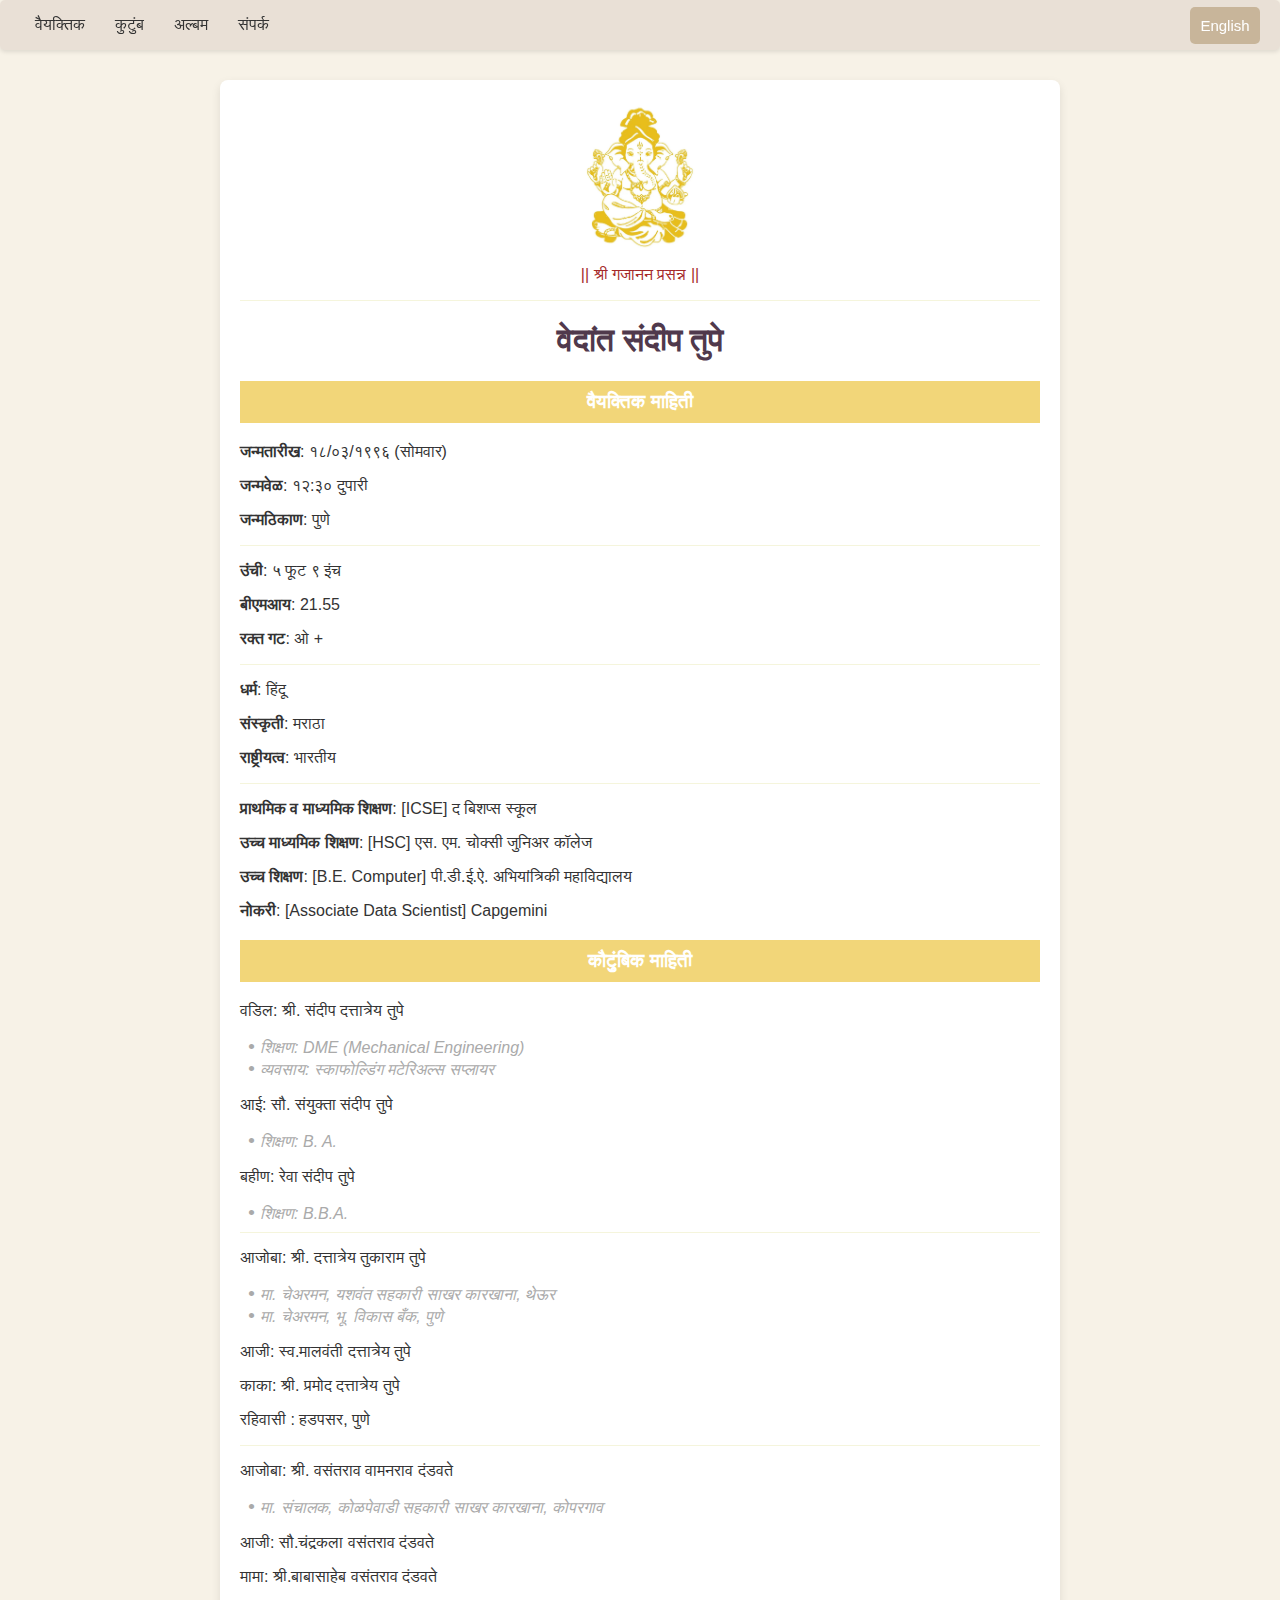
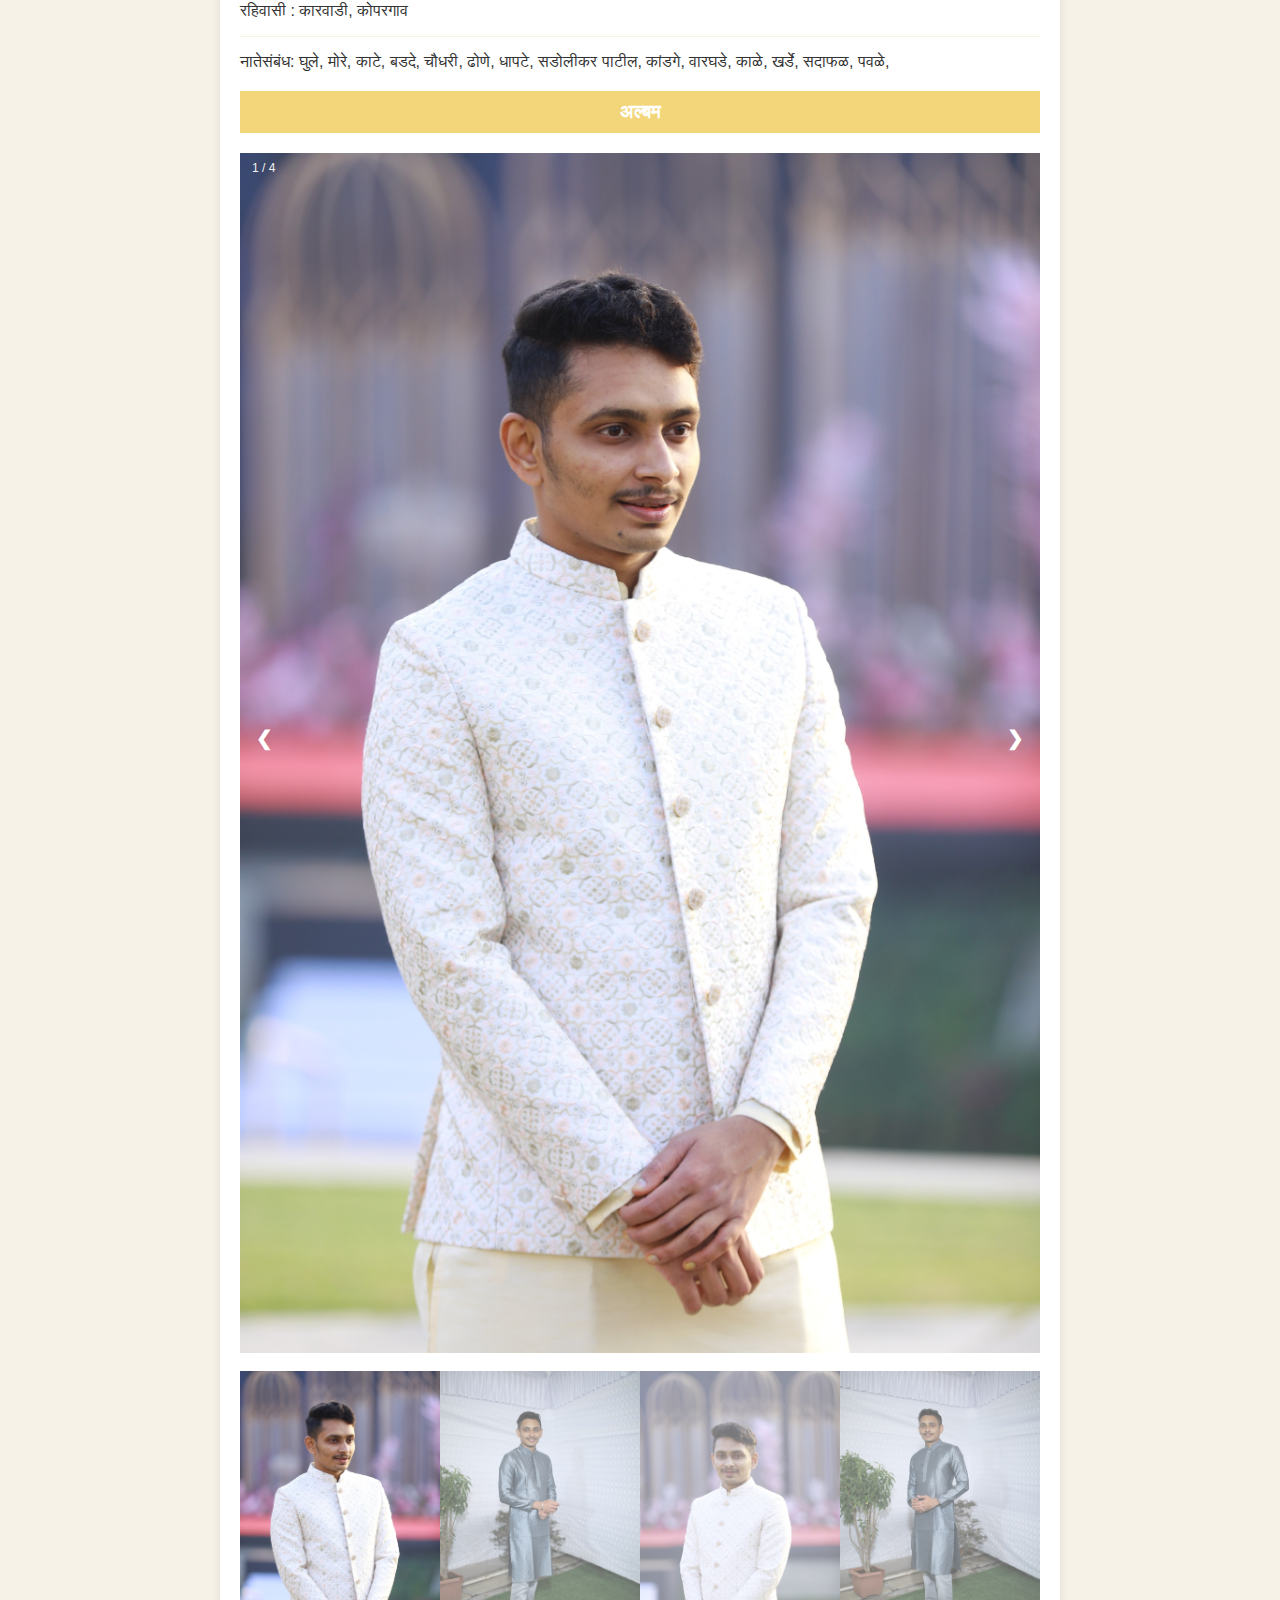
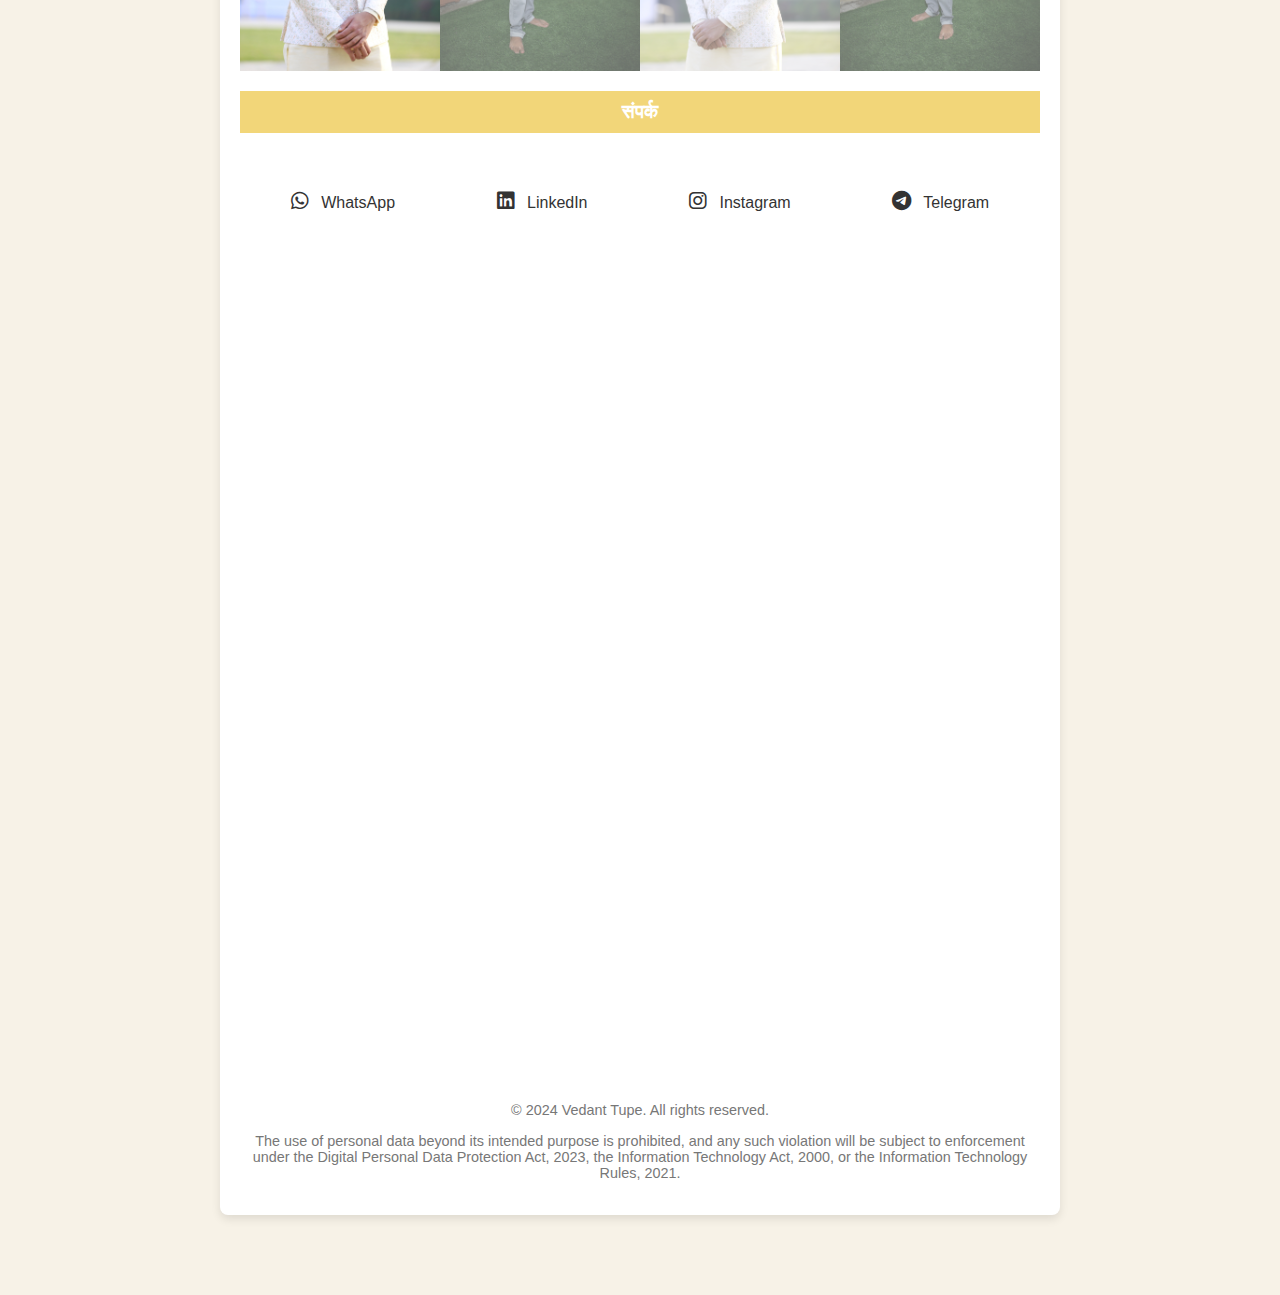
==== index.html @ 140f723b "INT: spacing" ====
<!DOCTYPE html>
<html lang="en">
<head>
    <meta charset="UTF-8">
    <meta name="viewport" content="width=device-width, initial-scale=1.0">
    <title>Biodata</title>

    <!-- Open Graph Tags -->
    <meta property="og:title" content="Vedant Sandeep Tupe">
    <meta property="og:description" content="Biodata Link">
    <meta property="og:image" content="https://github.com/vedanta-tupe/site/blob/main/resources/image1.jpeg">
    <meta property="og:url" content="https://vedanta-tupe.github.io/site/">
    <meta property="og:type" content="website">
    <!-- Fallback Tags for non Open Graph platforms-->
    <meta name="description" content="Vedant Tupe's Biodata">    
    
    <link rel="stylesheet" href="styles.css">
    <link rel="stylesheet" href="style-album.css">
    <link rel="stylesheet" href="https://cdnjs.cloudflare.com/ajax/libs/font-awesome/6.0.0-beta3/css/all.min.css">
</head>
<body>
<div class="container">
    <div class="bar-tabs">
        <!-- index.html -->
        <!-- <a class="tab" data-en="Home" data-mr="मुखपृष्ठ" href="index.html"></a>-->
        <a class="tab" data-en="Myself" data-mr="वैयक्तिक" href="#myself"></a>
        <a class="tab" data-en="Family" data-mr="कुटुंब" href="#family"></a>
        <a class="tab" data-en="Album" data-mr="अल्बम" href="#album"></a>
        <!--<a class="tab" data-en="Horoscope" data-mr="कुंडली" href="#horoscope"></a>-->
        <a class="tab" data-en="Contact" data-mr="संपर्क" href="#contact"></a>
        <button class="toggle-button" id="toggleButton">English</button>
        <!-- login.html -->
        <!--<a class="login" href="login.html">Login</a>-->

    </div>
    <div class="section-first">
        <!--Finalise the ganpati image, content and formats-->
        <img src="resources/ganpati7.jpg" alt="Ganpati" class="pic-ganpati">
        <p class="text-prasanna">|| श्री गजानन प्रसन्न ||</p>
        <hr>
        <h1 class="text-name" data-en="Vedant Sandeep Tupe" data-mr="वेदांत संदीप तुपे"></h1>
    </div>
    <div class="sections" id="myself">
        <h3 data-en="Personal Details" data-mr="वैयक्तिक माहिती"></h3>
        <p data-en="<strong>Date Of Birth</strong>: 18/03/1996 (Monday)"
           data-mr="<strong>जन्मतारीख</strong>: १८/०३/१९९६ (सोमवार)"></p>
        <p data-en="<strong>Time Of Birth</strong>: 12:30 PM" data-mr="<strong>जन्मवेळ</strong>: १२:३० दुपारी"></p>
        <p data-en="<strong>Place Of Birth</strong>: Pune" data-mr="<strong>जन्मठिकाण</strong>: पुणे"></p>
        <hr>
        <p data-en="<strong>Height</strong>: 5ft 9in" data-mr="<strong>उंची</strong>: ५ फूट ९ इंच"></p>
        <p data-en="<strong>BMI</strong>: 21.55" data-mr="<strong>बीएमआय</strong>: 21.55"></p>
        <p data-en="<strong>Blood Group</strong>: O+" data-mr="<strong>रक्त गट</strong>: ओ +"></p>
        <hr>
        <p data-en="<strong>Religion</strong>: Hindu" data-mr="<strong>धर्म</strong>: हिंदू"></p>
        <p data-en="<strong>Culture</strong>: Maratha" data-mr="<strong>संस्कृती</strong>: मराठा"></p>
        <p data-en="<strong>Nationality</strong>: Indian" data-mr="<strong>राष्ट्रीयत्व</strong>: भारतीय"></p>
        <hr>
        <p data-en="<strong>Primary & Secondary Education</strong>: [ICSE] The Bishop's School"
           data-mr="<strong>प्राथमिक व माध्यमिक शिक्षण</strong>: [ICSE] द बिशप्स स्कूल"></p>
        <p data-en="<strong>Higher Secondary Education</strong>: [HSC] S.M. Choksey Jr. College"
           data-mr="<strong>उच्च माध्यमिक शिक्षण</strong>: [HSC] एस. एम. चोक्सी जुनिअर कॉलेज"></p>
        <p data-en="<strong>Degree</strong>: [B.E. Computer] PDEA College of Engineering"
           data-mr="<strong>उच्च शिक्षण</strong>: [B.E. Computer] पी.डी.ई.ऐ. अभियांत्रिकी महाविद्यालय "></p>
        <p data-en="<strong>Job</strong>: [Associate Data Scientist] Capgemini"
           data-mr="<strong>नोकरी</strong>: [Associate Data Scientist] Capgemini"></p>
        <!--Centre the format or align with 2 columns properly-->
    </div>
    <div class="sections" id="family">
        <h3 data-en="Family Details" data-mr="कौटुंबिक माहिती"></h3>
        <!--Add Occupations or entitlements for below-->
        <p data-en="Father: Mr. Sandeep Dattatreya Tupe" data-mr="वडिल: श्री. संदीप दत्तात्रेय तुपे"></p>
        <p class="position" data-en="Education: D.M.E. (Mechanical Engineering)"
           data-mr="शिक्षण: DME (Mechanical Engineering)"></p>
        <p class="position" data-en="Business: Scaffolding materials supplier"
           data-mr="व्यवसाय: स्काफोल्डिंग मटेरिअल्स सप्लायर"></p>
        <p data-en="Mother: Mrs. Sanyukta Sandeep Tupe" data-mr="आई: सौ. संयुक्ता संदीप तुपे"></p>
        <p class="position" data-en="Education: B. A." data-mr="शिक्षण: B. A."></p>
        <p data-en="Sister: Reva Sandeep Tupe" data-mr="बहीण: रेवा संदीप तुपे"></p>
        <p class="position" data-en="Education: B.B.A." data-mr="शिक्षण: B.B.A."></p>
        <hr>
        <p data-en="Grandfather: Mr. Dattatreya Tukaram Tupe" data-mr="आजोबा: श्री. दत्तात्रेय तुकाराम तुपे"></p>
        <p class="position" data-en="Former Chairman, Yashwant Sahakari Sakhar Karkhana, Theur"
           data-mr="मा. चेअरमन, यशवंत सहकारी साखर कारखाना, थेऊर"></p>
        <p class="position" data-en="Former Chairman, Bhu. Vikas Bank, Pune"
           data-mr="मा. चेअरमन, भू. विकास बँक, पुणे"></p>
        <p data-en="Grandmother: Late Malavanti Dattatreya Tupe" data-mr="आजी: स्व.मालवंती दत्तात्रेय तुपे"></p>
        <p data-en="Uncle: Mr. Pramod Dattatreya Tupe" data-mr="काका: श्री. प्रमोद दत्तात्रेय तुपे"></p>
        <p data-en="Resident: Hadapsar, Pune" data-mr="रहिवासी : हडपसर, पुणे"></p>
        <hr>
        <p data-en="Grandfather: Mr. Vasantrao Vamanrao Dandwate" data-mr="आजोबा: श्री. वसंतराव वामनराव दंडवते"></p>
        <p class="position" data-en="Former Director, Kolpewadi Sahakari Sakhar Karkhana, Kopergaon"
           data-mr="मा. संचालक, कोळपेवाडी सहकारी साखर कारखाना, कोपरगाव "></p>
        <p data-en="Grandmother: Mrs. Chandrakala Vasantrao Dandwate" data-mr="आजी: सौ.चंद्रकला वसंतराव दंडवते"></p>
        <p data-en="Uncle: Mr. Babasaheb Vasantrao Dandwate" data-mr="मामा: श्री.बाबासाहेब वसंतराव दंडवते"></p>
        <p data-en="Resident: Karwadi, Kopergaon" data-mr="रहिवासी : कारवाडी, कोपरगाव"></p>
        <hr>
        <!--<p data-en="Relatives: Ghule, More, Kate, Badade, Chaudhari, Dhone, Dhapte, Sadolikar Patil, Kandage, Warghade, Kale, Kharde, Sadaphal"
           data-mr="नातेसंबंध: घुले, मोरे, काटे, बडदे, चौधरी, ढोणे, धापटे, सडोलीकर पाटील, कांडगे, वारघडे, काळे, खर्डे, सदाफळ"></p>-->

        <p id="englishText" style="display:none;">Relatives:
            <span class="relative" title="Manjari, Pune">Ghule</span>,
            <span class="relative" title="Kothrud, Pune"> More</span>,
            <span class="relative" title="Dapodi, Pune"> Kate</span>,
            <span class="relative" title="Hadapsar, Pune"> Badade</span>,
            <span class="relative" title="Golegaon, Pune"> Chaudhari</span>,
            <span class="relative" title="Market Yard, Pune"> Dhone</span>,
            <span class="relative" title="Kalas, Pune"> Dhapte</span>,
            <span class="relative" title="Kolhapur"> Sadolikar Patil</span>,
            <span class="relative" title="Saswad, Pune"> Kandage</span>,
            <span class="relative" title="Wagholi, Pune"> Warghade</span>,
            <span class="relative" title="Mahegaon, Kopergaon, A. Nagar"> Kale</span>,
            <span class="relative" title="Kolhar, A. Nagar"> Kharde</span>,
            <span class="relative" title="Rahata, A. Nagar"> Sadaphal</span>,
            <span class="relative" title="Peth, Pune"> Pawale</span>,
        </p>
        <p id="marathiText">नातेसंबंध:
            <span class="relative" title="मांजरी, पुणे">घुले</span>,
            <span class="relative" title="कोथरूड, पुणे"> मोरे</span>,
            <span class="relative" title="दापोडी, पुणे"> काटे</span>,
            <span class="relative" title="हडपसर, पुणे"> बडदे</span>,
            <span class="relative" title="गोलेगाव, पुणे"> चौधरी</span>,
            <span class="relative" title="मार्केट यार्ड, पुणे"> ढोणे</span>,
            <span class="relative" title="कळस, पुणे"> धापटे</span>,
            <span class="relative" title="कोल्हापूर"> सडोलीकर पाटील</span>,
            <span class="relative" title="सासवड, पुणे"> कांडगे</span>,
            <span class="relative" title="वाघोली, पुणे"> वारघडे</span>,
            <span class="relative" title="माहेगाव, कोपरगाव, अ.नगर"> काळे</span>,
            <span class="relative" title="कोल्हार, अ.नगर"> खर्डे</span>,
            <span class="relative" title="राहता, अ.नगर"> सदाफळ</span>,
            <span class="relative" title="पेठ, पुणे"> पवळे</span>,
        </p>

    </div>
    <div class="sections" id="album">
        <h3 data-en="Album" data-mr="अल्बम"></h3>
        <div class="container1">
            <!-- Slide 1 -->
            <div class="mySlides">
                <div class="numbertext">1 / 4</div>
                <img src="resources/image1.jpeg" style="width:100%">
            </div>

            <!-- Slide 2 -->
            <div class="mySlides">
                <div class="numbertext">2 / 4</div>
                <img src="resources/image2.jpeg" style="width:100%">
            </div>

            <!-- Slide 3 -->
            <div class="mySlides">
                <div class="numbertext">3 / 4</div>
                <img src="resources/image3.jpeg" style="width:100%">
            </div>

            <!-- Slide 4 -->
            <div class="mySlides">
                <div class="numbertext">4 / 4</div>
                <img src="resources/image4.jpeg" style="width:100%">
            </div>

            <a class="prev" onclick="plusSlides(-1)">❮</a>
            <a class="next" onclick="plusSlides(1)">❯</a>
            <br>
            <!-- Thumbnails for navigation -->
            <div class="row">
                <div class="column">
                    <img class="demo cursor" src="resources/image1.jpeg" style="width:100%" onclick="currentSlide(1)"
                         alt="Image 1">
                </div>
                <div class="column">
                    <img class="demo cursor" src="resources/image2.jpeg" style="width:100%" onclick="currentSlide(2)"
                         alt="Image 2">
                </div>
                <div class="column">
                    <img class="demo cursor" src="resources/image3.jpeg" style="width:100%" onclick="currentSlide(3)"
                         alt="Image 3">
                </div>
                <div class="column">
                    <img class="demo cursor" src="resources/image4.jpeg" style="width:100%" onclick="currentSlide(4)"
                         alt="Image 4">
                </div>
            </div>
        </div>
        <!-- Slider cyclical photos, use waterstamp. ref https://www.w3schools.com/howto/howto_js_slideshow_gallery.asp -->
    </div>

    <div class="sections" id="horoscope" style="display:none">
        <h3 data-en="Horoscope" data-mr="कुंडली"></h3>
        <img src="resources/blank-kundli.jfif" alt="Kundli" class="pic-kundli">
        <p data-en="Kundli details..." data-mr="कुंडली माहिती..."></p>
        <a href="kundli.pdf" class="download-button" download>Download Kundli PDF</a>
    </div>
    <div class="sections" id="contact">
        <h3 data-en="Contact" data-mr="संपर्क"></h3>
        <br>
        <div class="contact-links">
            <!-- Fill in the correct deatils -->
            <a class="contactType" href="https://api.whatsapp.com/send?phone=9172782969" target="_blank">
                <i class="fab fa-whatsapp"></i> WhatsApp
            </a>
            <a class="contactType" href="https://www.linkedin.com/in/vedantatupe" target="_blank">
                <i class="fab fa-linkedin"></i> LinkedIn
            </a>
            <a class="contactType" href="https://www.instagram.com/vedantatupe" target="_blank">
                <i class="fab fa-instagram"></i> Instagram
            </a>
            <a class="contactType" href="https://t.me/vedantatupe" target="_blank">
                <i class="fab fa-telegram"></i> Telegram
            </a>
        </div>
        <br>
        <iframe src="https://docs.google.com/forms/d/e/1FAIpQLSetm9siNiw0aUbCaxcYXXR41TfPtccTXRQsixrvurjeluK1rg/viewform?usp=sf_link"
                width=100% height="828" frameborder="0" marginheight="0" marginwidth="0">Loading…
        </iframe>
        <!--Add a comment or send a message box, which will eventually send a mail -->
    </div>

    <footer>
        <p>&copy; 2024 Vedant Tupe. All rights reserved.</p>
        <p>The use of personal data beyond its intended purpose is prohibited, and any such violation will be subject to
            enforcement under the Digital Personal Data Protection Act, 2023, the Information Technology Act, 2000, or
            the Information Technology Rules, 2021.</p>
    </footer>
</div>
<script src="script-album.js"></script>
<script src="script-language.js"></script>
</body>
</html>
---- styles.css ----
body {
    font-family: Arial, sans-serif;
    background-color: #f7f2e7; /* Cream background */
    color: #333;
    margin: 0;
    padding: 0;
}

.section-first {
    text-align: center;
    margin-bottom: 20px; /* Space below the top image */
}

.pic-ganpati {
    width: auto;
    height: 150px;
}

.pic-kundli {
    display: block;
    margin-left: auto;
    margin-right: auto;
    width: auto;
    height: 200px;
}

.bar-tabs {
    display: flex;
    justify-content: space-between;
    align-items: center; /* Center align items vertically */
    background-color: #e9e0d6;
    padding: 15px 20px; /* Increased padding for a better look */
    border-radius: 5px;
    position: fixed;
    top: 0;
    left: 0;
    right: 0;
    z-index: 1000;
    box-shadow: 0 2px 4px rgba(0, 0, 0, 0.1);
    height: 20px;
}

.container {
    max-width: 800px;
    margin: 80px auto; /* Add top margin for fixed tab bar */
    padding: 20px;
    background-color: #fff; /* White background for content */
    border-radius: 8px;
    box-shadow: 0 4px 10px rgba(0, 0, 0, 0.1);
}

.tab {
    cursor: pointer;
    padding: 10px 15px;
    text-decoration: none;
    color: #333;
    transition: background-color 0.3s, color 0.3s;
    border-radius: 5px; /* Rounded corners for tabs */
}

.tab:hover {
    background-color: #d1c4b2; /* Light brown on hover */
    color: #000; /* Darker text on hover for contrast */
}

.login {
    font: 15px Arial, sans-serif;
    margin-left: 10px;
    background-color: #c8b59a; /* Beige background for login button */
    color: white;
    padding: 10px 15px;
    border-radius: 5px;
    transition: background-color 0.3s;
    text-decoration: none;
}

.login:hover {
    background-color: #b59e86; /* Slightly darker beige on hover */
}

.toggle-button {
    font: 15px Arial, sans-serif;
    background-color: #c8b59a; /* Beige background for toggle button */
    height: 37px;
    width: 70px;
    text-align: center;
    color: white;
    border: none;
    border-radius: 5px;
    cursor: pointer;
    transition: background-color 0.3s;
    margin-left: auto;
}

.toggle-button:hover {
    background-color: #b59e86; /* Slightly darker beige on hover */
}

.sections {
    margin-bottom: 20px;
    padding-top: 60px; /* Adjust this value based on the height of your tab bar */
    margin-top: -60px; /* Negative margin to pull the section up */
}

h3 {
    background-color: #F2D679;  /* Background color */
    color: white;               /* White text */
    padding: 10px 15px;         /* Add some padding for spacing */
    margin: 0;                  /* Remove margin to keep the layout tight */

    display: flex;              /* Enable flexbox for centering */
    align-items: center;        /* Vertically center the text */
    justify-content: center;    /* Horizontally center the text */
    height: 22px;               /* Set a fixed height for the bar */

    margin-bottom: 20px;        /* Add space below the bar */
}

.download-button {
    display: inline-block;
    padding: 10px 15px;
    background-color: #e0b48e; /* Light beige color */
    color: white;
    text-decoration: none;
    border-radius: 5px;
    margin-top: 10px;
    transition: background-color 0.3s, transform 0.3s;
}

.download-button:hover {
    background-color: #d1a376; /* Darker beige on hover */
    transform: scale(1.05); /* Slightly enlarge button on hover */
}

footer {
    text-align: center;
    margin-top: 20px;
    font-size: 0.9em;
    color: #777; /* Lighter color for footer */
}
.contact-links {
    display: flex;
    justify-content: space-around; /* Space out the links equally */
    align-items: center; /* Center items vertically */
    margin: 20px 0; /* Optional margin for spacing above and below */
}

.contactType {
    text-decoration: none;
    color: #333; /* Change to your desired color */
    font-size: 16px; /* Adjust the font size as needed */
}

.contactType i {
    margin-right: 8px; /* Space between icon and text */
    font-size: 20px; /* Adjust icon size */
}

.contactType:hover {
    color: #0073e6; /* Change to a different color on hover */
    text-decoration: underline; /* Underline on hover */
    transform: scale(1.05); /* Slightly enlarge on hover */
}

.text-prasanna {
    color: brown;
}

.text-name {
    color: #50394c;
}

.position {
  font-style: italic;              /* Italicize the text */
  color: #aaa;                     /* Lighter gray color */
  margin: 0;                   /* Remove extra space */
  padding: 0;
}
.position::before {
  content: "• ";                    /* Add the bullet symbol */
  margin-left: 8px;                /* Space between text and bullet */
  color: #aaa;                     /* Same light gray color for the bullet */
  font-size: 1.2em;                /* Slightly larger bullet */
}

hr {
  border: 0;
  height: 1px; /* Thin height */
  background-color: beige; /* Yellow color */
}

.relative {
  cursor: pointer; /* Changes the cursor to indicate hoverable text */
}

.relative:hover {
  text-decoration: underline;
  color: purple; /* Change text color on hover */
}
---- style-album.css ----
img {
  vertical-align: middle;
}

.container1 {
  position: relative;
}

/* Hide the slides by default */
.mySlides {
  display: none;
}

/* Slideshow images */
.mySlides img {
  width: 100%; /* Ensure images fill the container width */
  height: 80%; /* Set a fixed height for the main image */
  object-fit: cover; /* Maintain aspect ratio while cropping the image */
}

/* Styling for next & previous buttons */
.prev,
.next {
  cursor: pointer;
  position: absolute;
  top: 40%;
  width: auto;
  padding: 16px;
  margin-top: -50px;
  color: white;
  font-weight: bold;
  font-size: 20px;
  border-radius: 0 3px 3px 0;
  user-select: none;
  -webkit-user-select: none;
}

/* Position "next" button to the right */
.next {
  right: 0;
  border-radius: 3px 0 0 3px;
}

.prev:hover, .next:hover {
  background-color: rgba(0, 0, 0, 0.8);
}

/* Number text (e.g. 1/4) */
.numbertext {
  color: #f2f2f2;
  font-size: 12px;
  padding: 8px 12px;
  position: absolute;
  top: 0;
}

/* Clearfix for the row */
.row:after {
  content: "";
  display: table;
  clear: both;
}

/* Four columns for the thumbnails */
.column {
  float: left;
  width: 25%; /* Adjust for 4 columns */
}

/* Thumbnail image size */
.demo {
  width: 100%; /* Fill the column width */
  height: 100%; /* Fixed height for uniform thumbnails */
  object-fit: cover; /* Maintain aspect ratio, crop images if necessary */
  opacity: 0.6; /* Set opacity for normal state */
}

.active, .demo:hover {
  opacity: 1; /* Highlight active or hovered thumbnail */
}
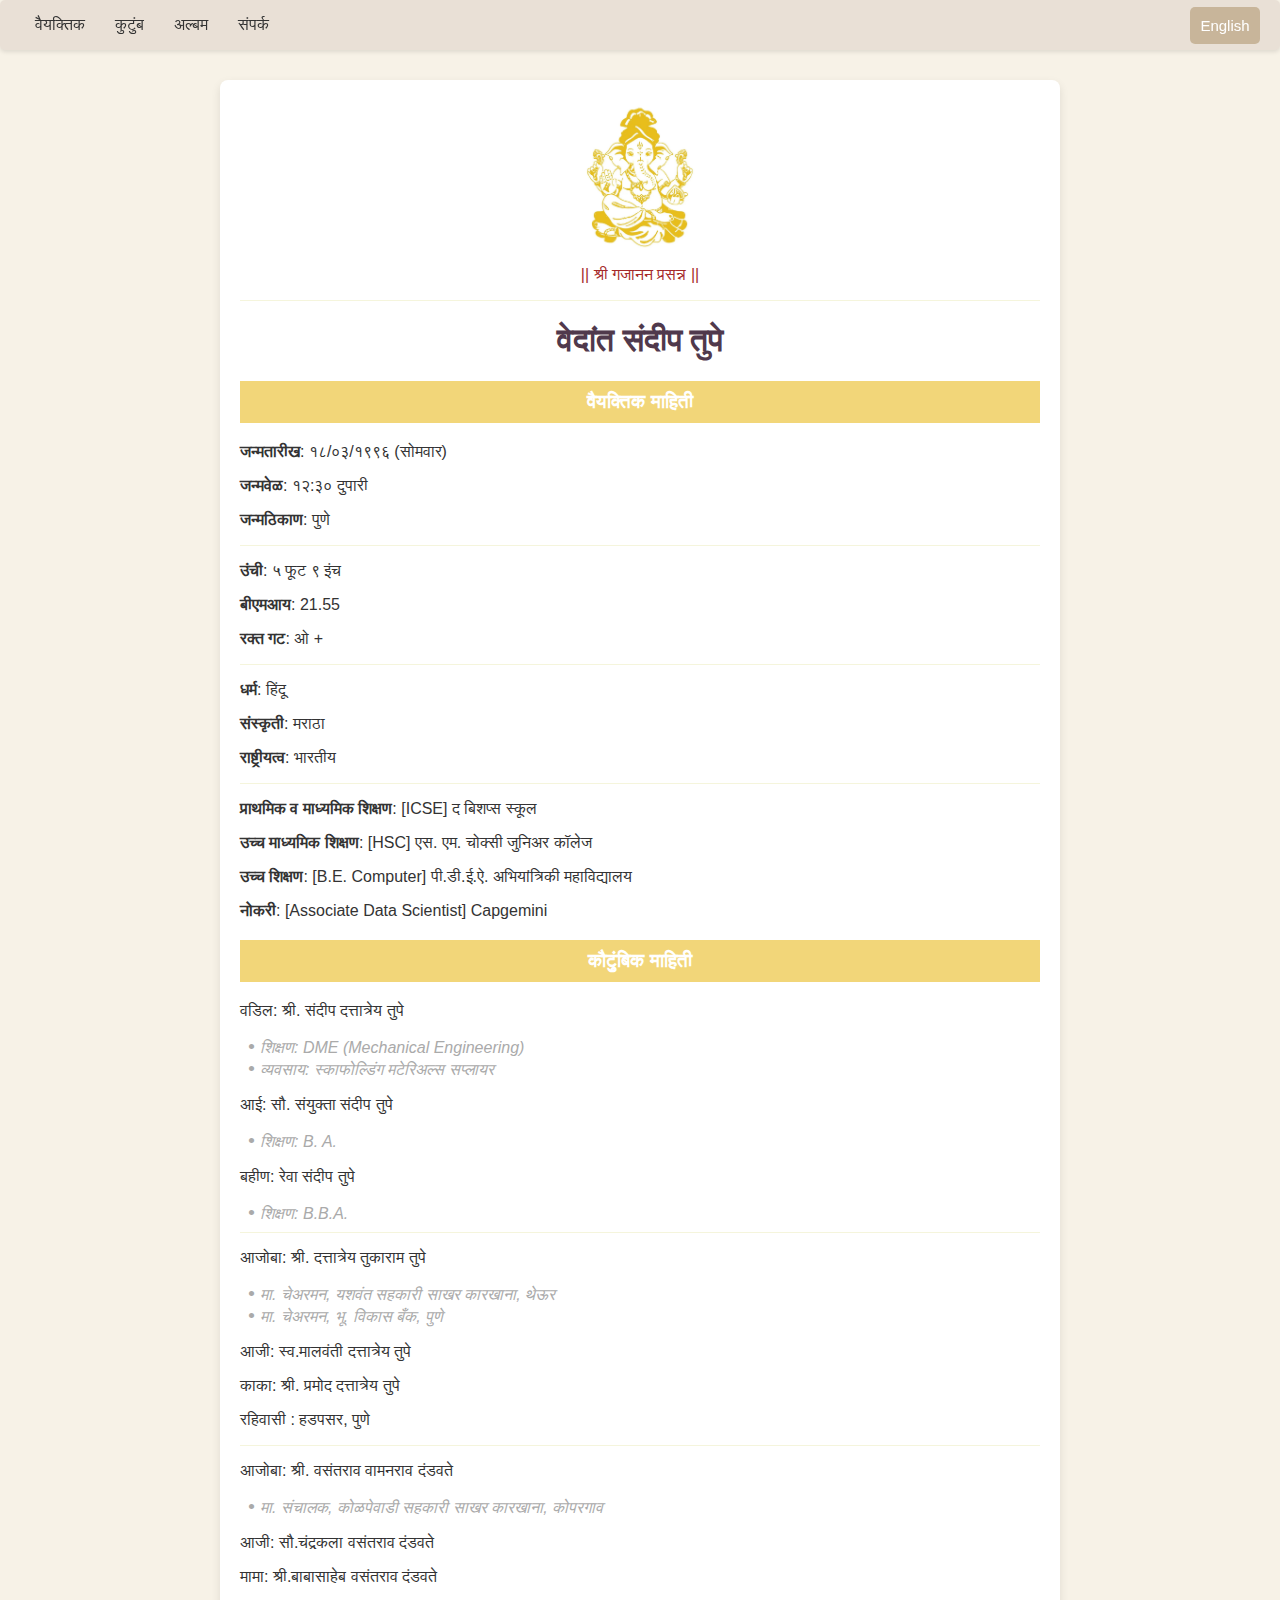
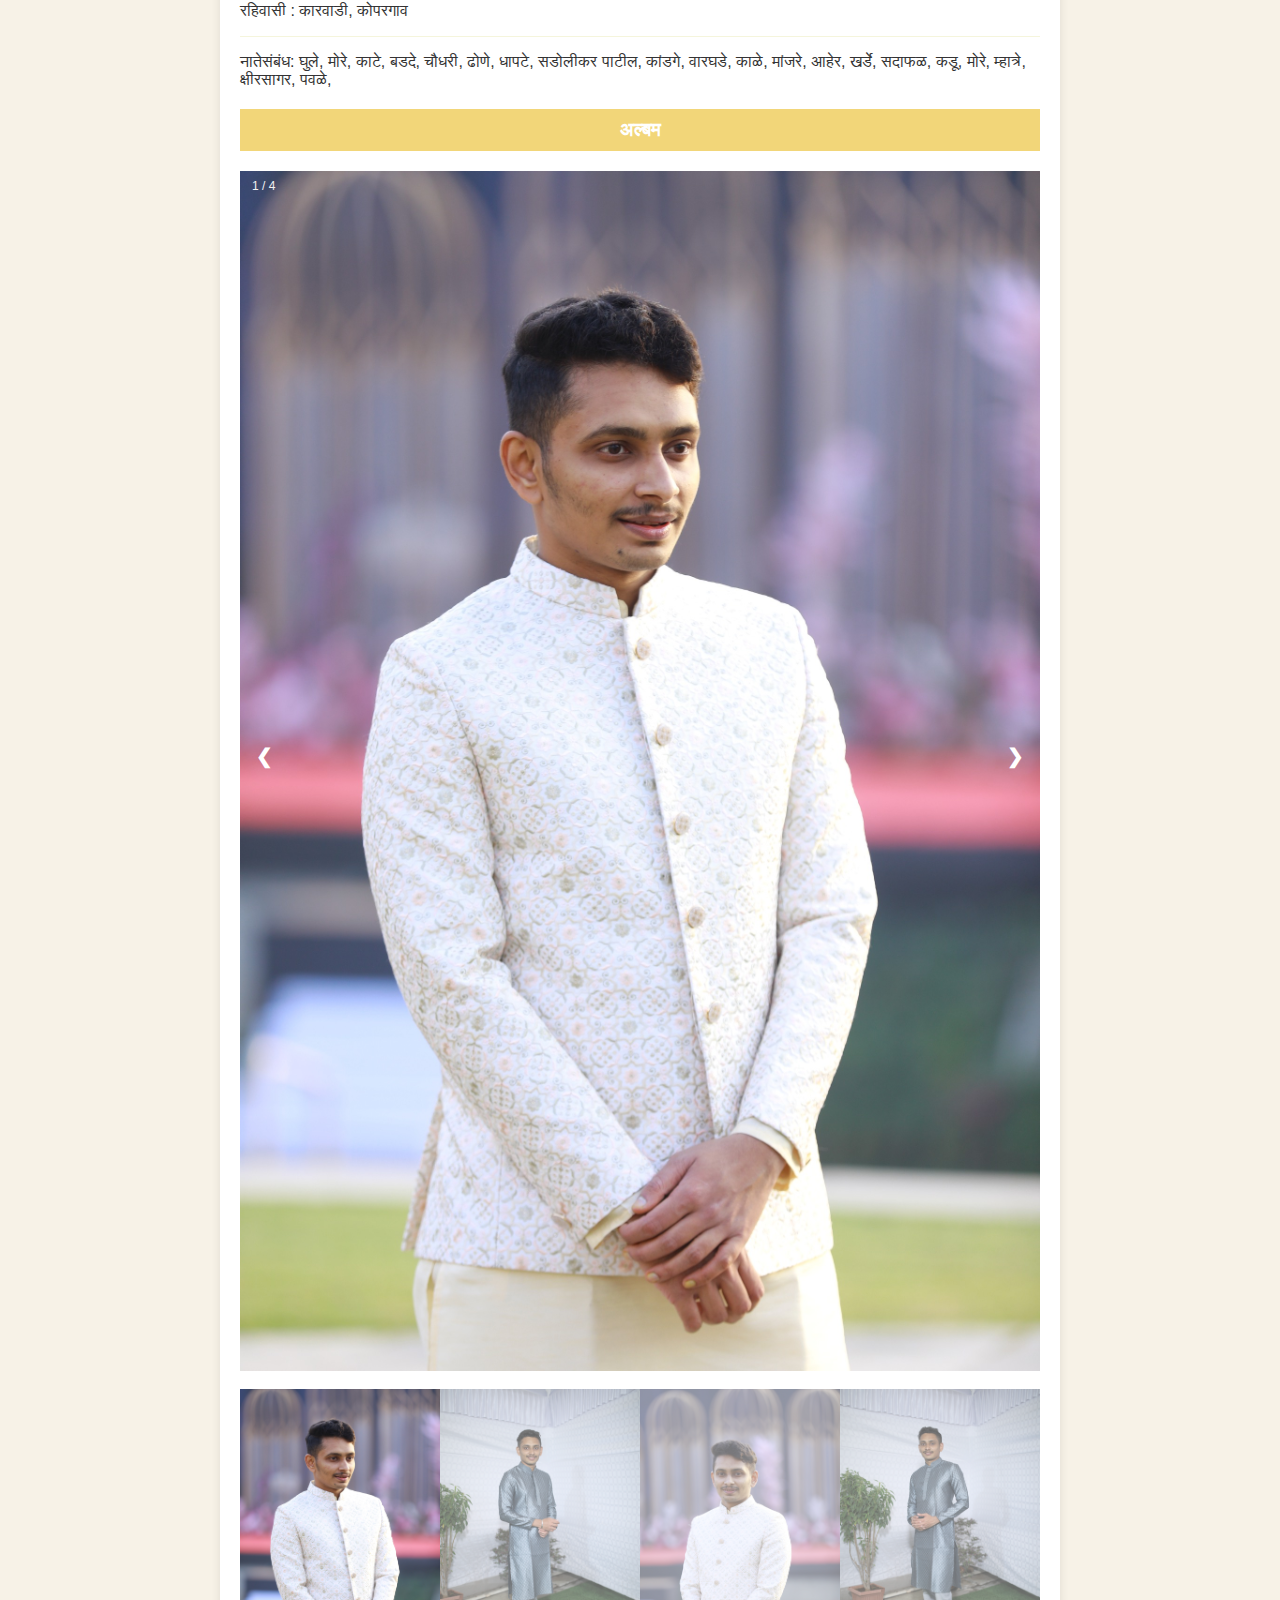
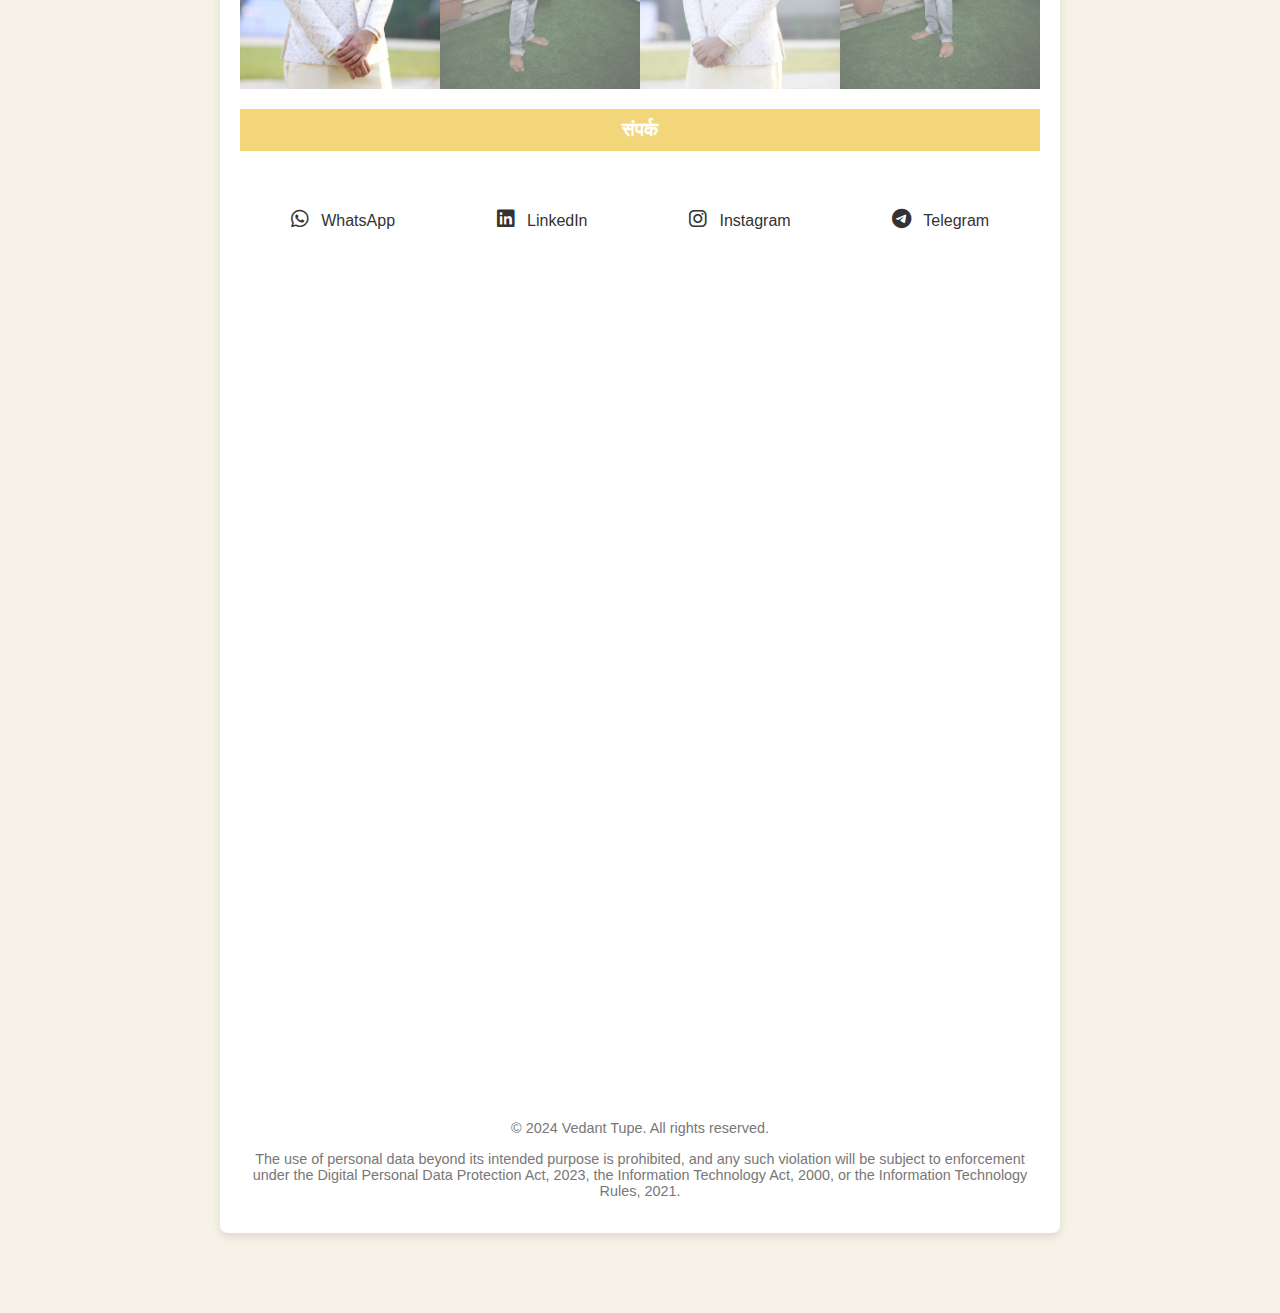
==== commit 52ff3733: "INDO: Added Information" ====
--- a/index.html
+++ b/index.html
@@ -8,9 +8,12 @@
     <!-- Open Graph Tags -->
     <meta property="og:title" content="Vedant Sandeep Tupe">
     <meta property="og:description" content="Biodata Link">
-    <meta property="og:image" content="https://github.com/vedanta-tupe/site/blob/main/resources/image1.jpeg">
+    <meta property="og:image" content="https://raw.githubusercontent.com/vedanta-tupe/site/main/resources/image3_1.jpeg">
+    <meta property="og:image:width" content="180">
+    <meta property="og:image:height" content="120">
     <meta property="og:url" content="https://vedanta-tupe.github.io/site/">
     <meta property="og:type" content="website">
+    <meta property="og:site_name" content="Vedant Tupe Biodata">
     <!-- Fallback Tags for non Open Graph platforms-->
     <meta name="description" content="Vedant Tupe's Biodata">    
     
@@ -109,8 +112,14 @@
             <span class="relative" title="Saswad, Pune"> Kandage</span>,
             <span class="relative" title="Wagholi, Pune"> Warghade</span>,
             <span class="relative" title="Mahegaon, Kopergaon, A. Nagar"> Kale</span>,
+            <span class="relative" title="Dhamori, Kopergaon, A. Nagar"> Manjare</span>,
+            <span class="relative" title="Chas, Kopergaon, A. Nagar"> Aher</span>,
             <span class="relative" title="Kolhar, A. Nagar"> Kharde</span>,
             <span class="relative" title="Rahata, A. Nagar"> Sadaphal</span>,
+            <span class="relative" title="Pathare, A. Nagar"> Kadu</span>,
+            <span class="relative" title="Pimpalgaon, Nashik"> More</span>,
+            <span class="relative" title="Alibaug"> Mhatare</span>,
+            <span class="relative" title="Shivdi, Nashik"> Kshirsagar</span>,
             <span class="relative" title="Peth, Pune"> Pawale</span>,
         </p>
         <p id="marathiText">नातेसंबंध:
@@ -125,8 +134,14 @@
             <span class="relative" title="सासवड, पुणे"> कांडगे</span>,
             <span class="relative" title="वाघोली, पुणे"> वारघडे</span>,
             <span class="relative" title="माहेगाव, कोपरगाव, अ.नगर"> काळे</span>,
+            <span class="relative" title="धामोरी, कोपरगाव, अ.नगर"> मांजरे</span>,
+            <span class="relative" title="चास, कोपरगाव, अ.नगर"> आहेर</span>,
             <span class="relative" title="कोल्हार, अ.नगर"> खर्डे</span>,
             <span class="relative" title="राहता, अ.नगर"> सदाफळ</span>,
+            <span class="relative" title="पाथरे, अ.नगर"> कडू</span>,
+            <span class="relative" title="पिंपळगाव, नाशिक"> मोरे</span>,
+            <span class="relative" title="अलिबाग"> म्हात्रे</span>,
+            <span class="relative" title="शिवडी, नाशिक"> क्षीरसागर</span>,
             <span class="relative" title="पेठ, पुणे"> पवळे</span>,
         </p>
 
